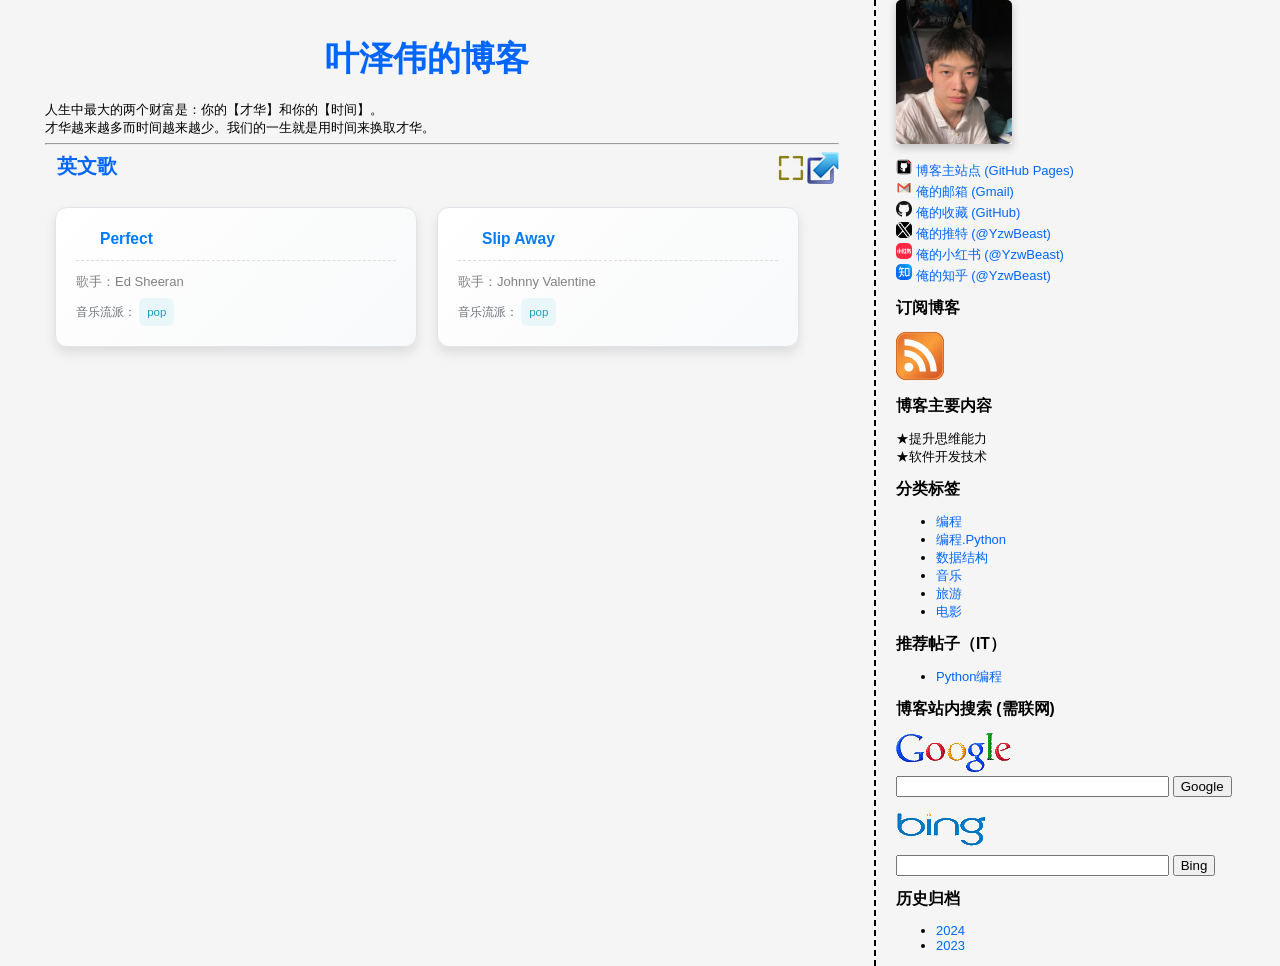
==== index.html @ 0dd4cbb3 "Update" ====
<!DOCTYPE html>

<head>
    <meta http-equiv="Content-Type" content="text/html; charset=utf-8" />
    <meta name="viewport" content="width=device-width, initial-scale=1.0">
    <meta name="generator" content="Python script by yzw.beast@gmail.com" />
    <meta name="provider" content="pylove.us.kg" />
    <link type="text/css" rel="stylesheet" href="/css/yzw-beast.css">
    <script src="/js/yzwbeast.js" type="text/javascript"></script>
    <link href="https://pylove.us.kg/images/yzwer.jpg" rel="icon" type="image/x-icon">
    <!--@ Change blog title @-->
    <title>英文歌 - 叶泽伟的博客</title>
</head>

<body>
    <div class="container">
        <div class="content">
            <div id="main">
                <div id="part1">
                    <h1><a href="https://pylove.us.kg/" title="跳转到俺的博客">叶泽伟的博客</a></h1>
                    <div class="descriptionwrapper">
                        <script language="JavaScript">
                            document.write(quote)
                        </script>
                        <hr>
                    </div>
                </div>
                <div>
                    <span class="post-config-buttons" onclick="fn()">
                        <div id="partmax"><a class="tooltip" id="tooltip1"><img src="/images/maximize_32x32.png"
                                    alt="进入全屏"></a></div>
                        <div id="partmin" style="display: none;"><a class="tooltip" id="tooltip2"><img
                                    src="/images/minimize_32x32.png" alt="退出全屏"></a></div>
                    </span>
                    <span class="post-config-buttons">
                        <div id="enter" onclick="enterFullScreen()" style="cursor: pointer;">
                            <a class="tooltip" id="tooltip3"><img src="/images/enterFullScreen_32x32.png"
                                    alt="进入全屏"></a>
                        </div>
                        <div id="exit" onclick="exitFullScreen()" style="display: none; cursor: pointer;">
                            <a class="tooltip" id="tooltip4"><img src="/images/exitFullScreen_32x32.png" alt="退出全屏"></a>
                        </div>
                    </span>
                </div>
                <div class="post">
                    <h2><a href="https://pylove.us.kg/index.html" title="回到首页">英文歌</a></h2>
                    <div class="in-content">
                        <div class="post-card">
                            <h3><a href="perfect/perfect.html">Perfect</a></h3>
                            <div class="meta">
                                <span class="post-timestamp">歌手：Ed Sheeran</span>
                                <span class="tags">
                                    音乐流派：
                                    <a href="genre/pop.html" class="tag">pop</a>
                                    <!-- <a href="genre/soft-rock.html" class="tag">soft rock</a> -->
                                </span>
                            </div>
                        </div>
                        <div class="post-card">
                            <h3><a href="slip-away/slip-away.html">Slip Away</a></h3>
                            <div class="meta">
                                <span class="post-timestamp">歌手：Johnny Valentine</span>
                                <span class="tags">
                                    音乐流派：
                                    <a href="genre/pop.html" class="tag">pop</a>
                                </span>
                            </div>
                        </div>
                    </div>
                </div>
            </div>
        </div>
        <aside id="part2" class="sidebar"></aside>
    </div> <!-- end content-wrapper -->
</body>

</html>
---- css/yzw-beast.css ----
body {
    margin: 0;
    /* padding: 0; */
    font-size: small;
    background-color: WhiteSmoke;
    color: Black;
    /* font-size: 16px; */
    /* line-height: 1.5; */
    /* font: normal normal 100% 'Trebuchet MS', verdana, sans-serif; */
    /* font-family: Arial, sans-serif; */
}

#main {
    /* float: left; */
    padding-bottom: 20px;
    margin: 0;
    padding: 0;
    font: normal normal 100% 'Trebuchet MS', verdana, sans-serif;
    word-wrap: break-word;
    overflow: hidden;
    transition: width 0.3s ease;
    /* 添加过渡效果 */
}

/* 隐藏元素时设置更平滑的样式 */
#part1,
#part2 {
    transition: opacity 0.3s ease;
}

/* 容器样式 */
.container {
    margin: 0;
    padding: 0;
    display: flex;
    min-height: 100vh; /* 确保内容至少占满一屏 */
    gap: 20px; /* 左右间距 */
    box-sizing: border-box;
}

/* 左侧内容区域 */
.content {
    flex: 67; /* 左侧占 67 份 */
    background-color: WhiteSmoke;
    /* padding: 4px 8px 0px 0px; */
    padding: 15px;
    /* box-shadow: 0 0 5px rgba(0, 0, 0, 0.1); */
}

/* 侧边栏 */
.sidebar {
    text-transform: none;
    background-color: FFFCF5;
    padding-left: 20px;
    width: 30%;
    float: right;
    font: normal normal 100% 'Trebuchet MS', verdana, sans-serif;
    border-left: 2px dashed; /* 宽度为 2 像素，样式为虚线 */
    word-wrap: break-word;
    /* overflow: hidden; */
}

.sidebar img {
    max-width: 100%; /* 图片最大宽度为容器宽度 */
    height: auto; /* 保持宽高比例 */
    border-radius: 5px; /* 圆角效果 */
}

/* 内容容器 */
.in-content {
    display: grid;
    grid-template-columns: repeat(auto-fit, minmax(clamp(250px, 30%, 400px), 1fr)); /* 自适应宽度的卡片布局 */
    gap: 20px;
    padding: 20px;
    max-width: 1200px;
    margin: auto;
}

/* 卡片样式 */
.post-card {
    background: linear-gradient(135deg, #ffffff, #f8f9fa);
    border-radius: 12px;
    box-shadow: 0 6px 12px rgba(0, 0, 0, 0.1);
    padding: 20px;
    transition: transform 0.3s, box-shadow 0.3s;
    position: relative;
    overflow: hidden;
    border: 1px solid #e1e4e8;
}

.post-card:hover {
    transform: translateY(-10px);
    box-shadow: 0 12px 24px rgba(0, 0, 0, 0.2);
}

/* 标题 */
.post-card h3 {
    font-size: 20px;
    margin: 0 0 12px;
    line-height: 1.4;
}

.post-card h3 a {
    text-decoration: none;
    color: #007bff;
    font-weight: bold;
}

.post-card h3 a:hover {
    color: #0056b3;
}

/* 元信息 */
.meta {
    font-size: 14px;
    color: #6c757d;
    margin-top: 10px;
    border-top: 1px dashed #ddd;
    padding-top: 10px;
}

/* 时间戳 */
.post-timestamp {
    display: block;
    margin-bottom: 5px;
    font-size: 13px;
    color: #808080;
    /* padding-left: 20px; */
    /* padding: 1px 50px 1px 20px; */
    margin-right: 12px;
}

.post-timestamp1 {
    color: #808080;
    padding: 1px 50px 1px 20px;
    margin-right: 12px;
}


/* 标签 */
.tags {
    font-size: clamp(11px, 0.9vw, 13px);
    margin-top: 6px;
    /* padding-left: 20px; */
    /* padding: 1px 50px 1px 20px; */
}

.tags .tag {
    color: #17a2b8;
    text-decoration: none;
    background-color: #e9f7fa;
    padding: 3px 8px;
    border-radius: 6px;
    margin-right: 5px;
    display: inline-block;
    transition: background-color 0.2s ease, color 0.2s ease;
}

.tags .tag:hover {
    background-color: #cfeff3;
    color: #0c7a91;
}

/* 响应式设计：当屏幕宽度小于768px时 */
@media (max-width: 768px) {
    .container {
        flex-direction: column;
        /* 改为垂直布局 */
    }

    .sidebar {
        width: 100%;
        /* 让侧边栏宽度适配屏幕 */
        margin-top: 20px;
        /* 添加顶部间距 */
        border-left: none;
        /* 去掉左侧分隔线 */
        border-top: 1px solid #ddd;
        /* 改为顶部分隔线 */
    }

    .post-card {
        padding: 12px;
    }

    .post-card h3 {
        font-size: 16px;
    }

    .meta {
        font-size: 12px;
    }
}


.post {
    padding: 0px 20px 0px 20px;
    margin-bottom: 20px;
    line-height: 22px;
}

.post h2 {
    font-size: 150%;
    font-weight: bold;
    margin-top: 10px;
    margin-bottom: 10px;
    padding: 0px 0px 0px 22px;
}

.post h3 {
    font-size: 120%;
    font-weight: bold;
    margin-top: 0px;
    margin-bottom: 0px;
    padding: 0px 0px 0px 24px;
}

.post h4 {
    font-size: 110%;
    font-weight: bold;
    margin-top: 5px;
    margin-bottom: 5px;
    padding: 0px 0px 0px 22px;
}



table {
    width: 100%;
    border-collapse: collapse;
}

th,
td {
    padding: 10px;
    text-align: left;
    font-size: 1em;
}

th {
    background-color: #f2f2f2;
}

tr:nth-child(even) {
    background-color: #f2f2f2;
}

tr:nth-child(odd) {
    background-color: #ffffff;
}

.dark-mode {
    background-color: black;
    color: white;
}

.flip-card {
    background-color: transparent;
    width: 116px;
    height: 144px;
    perspective: 1000px;
}

.flip-card-inner {
    position: relative;
    width: 100%;
    height: 100%;
    text-align: center;
    transition: transform 0.6s;
    transform-style: preserve-3d;
    box-shadow: 0 4px 8px 0 rgba(0, 0, 0, 0.2);
}

.flip-card:hover .flip-card-inner {
    transform: rotateY(180deg);
}

.flip-card-front,
.flip-card-back {
    position: absolute;
    width: 100%;
    height: 100%;
    -webkit-backface-visibility: hidden;
    backface-visibility: hidden;
}

.flip-card-front {
    background-color: whitesmoke;
}

.flip-card-back {
    background-color: black;
    color: black;
    transform: rotateY(180deg);
}

.tooltip {
    color: #03f;
    cursor: help;
}

.tooltip-box {
    display: block;
    background: #FFFFE3;
    /*    background: DodgerBlue;*/
    line-height: 1.6;
    border: 1px solid #66CCFF;
    color: #333;
    padding: 5px;
    font-weight: bold;
    font-style: italic;
    /*    font: normal normal 100% 'Trebuchet MS', verdana, sans-serif;*/
    -webkit-border-radius: 10px;
    overflow: auto;
}

.descriptionwrapper {
    margin-left: 30px;
}

.sidebar h2 {
    font-weight: bold;
    font-size: 120%;
    /*--@ 150% @--*/
    /*    color: #000000;*/
}

h1 {
    font-size: 260%;
    font-weight: bold;
    line-height: 120%;
    text-align: center;
}

h3 {
    font-size: 200%;
    font-weight: bold;
    padding: 0px 0px 0px 22px;
}

h4 {
    font-size: 120%;
    font-weight: bold;
}



.post-config-buttons {
    float: right;
    /*    padding-bottom: 0px;
    padding: 10px;
    overflow: hidden;*/
}

a {
    text-decoration: none;
    color: #0066FF;
}

a:hover {
    text-decoration: underline;
    color: #88BBFF;
}

a img {
    border: 0;
}

a:visited {
    color: #800080;
}

.sidebar h2 {
    font-weight: bold;
    font-size: 120%;
    /*    color: Black;*/
}

.sidebar h3 {
    font-weight: bold;
    font-size: 100%;
    /*    color: Black;*/
}

.glow {
    /*    font-size: 80px;*/
    /*    color: #f56300;*/
    /*    color: #2997ff;*/
    color: #241ed5;
    text-align: center;
    animation: glow 1s ease-in-out infinite alternate;
}

/* 默认的浅色模式样式（已经定义好在你的代码中） */

@media (prefers-color-scheme: dark) {
    body {
        background-color: #1C1C1E;
        color: #e0e0e0;
    }

    .content {
        background-color: #1C1C1E;
    }

    .sidebar {
        background-color: #1C1C1E;
        border-left-color: #444; /* 边框颜色适配深色 */
    }

    .post-card {
        background: linear-gradient(135deg, #1e1e1e, #2a2a2a);
        border-color: #333;
        box-shadow: 0 6px 12px rgba(0, 0, 0, 0.5);
    }

    .post-card h3 a {
        color: #62dafb;
    }

    .post-card h3 a:hover {
        color: #3da6d9;
    }

    .tags .tag {
        background-color: #333;
        color: #62dafb;
    }

    .tags .tag:hover {
        background-color: #444;
        color: #3da6d9;
    }

    table th {
        background-color: #333;
        color: #e0e0e0;
    }

    table tr:nth-child(even) {
        background-color: #222;
    }

    table tr:nth-child(odd) {
        background-color: #1a1a1a;
    }

    .flip-card-front {
        background-color: #1e1e1e;
    }

    .flip-card-back {
        background-color: #444;
        color: #e0e0e0;
    }
}
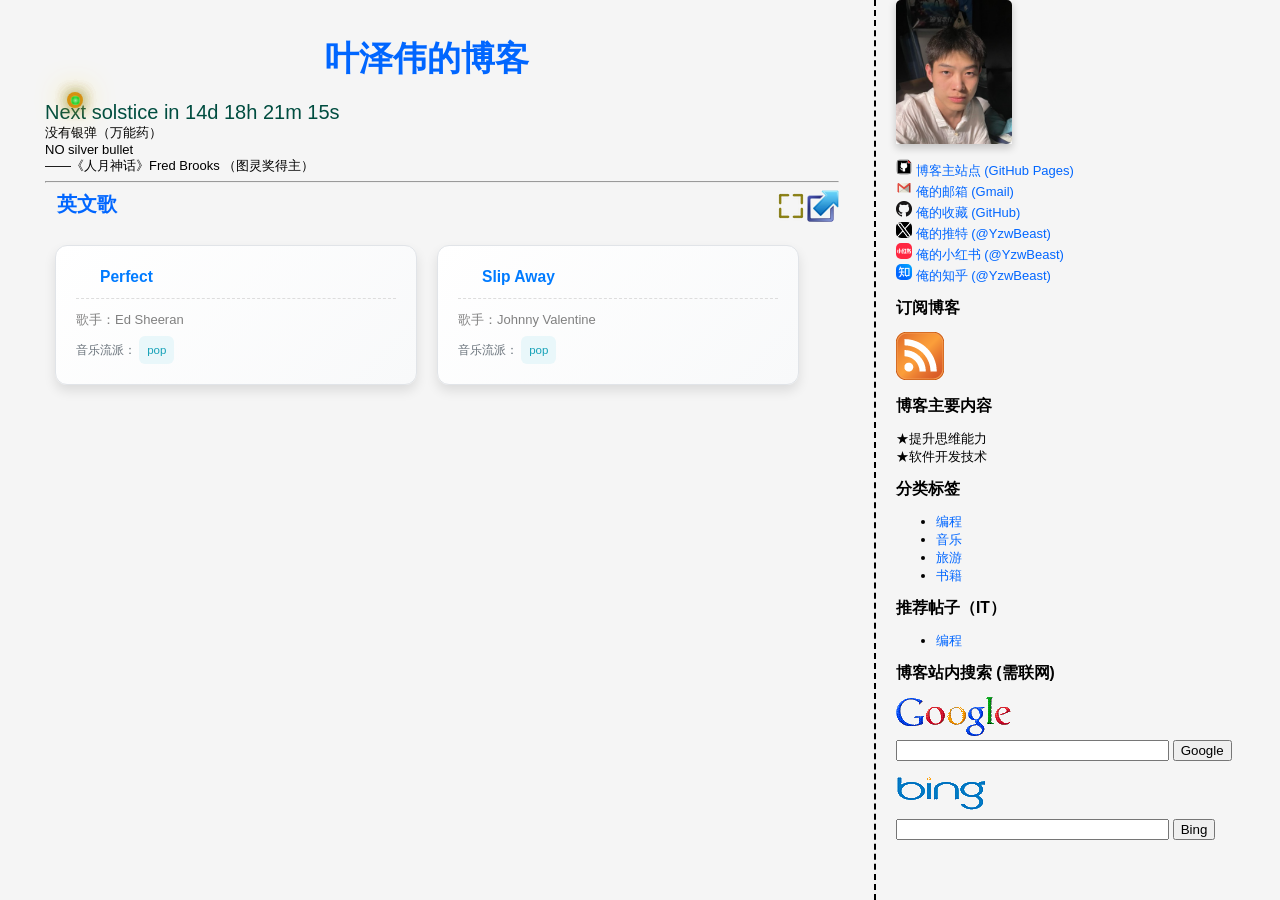
==== commit 4c509e82: "Update" ====
--- a/index.html
+++ b/index.html
@@ -18,8 +18,115 @@
             <div id="main">
                 <div id="part1">
                     <h1><a href="https://pylove.us.kg/" title="跳转到俺的博客">叶泽伟的博客</a></h1>
+                    <div id="suns-container"></div>
                     <div class="descriptionwrapper">
+                        <div id="countdown" class="countdown" aria-live="polite"></div>
                         <script language="JavaScript">
+                            var a = Math.random() + "";
+                            var rand1 = Math.floor(Math.random() * 101); // 生成一个范围在 0 到 100 的随机整数
+                            quotes = new Array;
+                            quotes[0] = '活着，如同生命最后一天般活着；<br>学习，如同永远活着般学习！<br>——圣雄甘地 （印度国父）';
+                            quotes[1] = '这些（监狱的）围墙很有趣——起初你痛恨它；然后你逐渐习惯它；足够长时间后，你开始依赖它...<br>这就是体制化！<br>——电影《肖申克的救赎》';
+                            quotes[2] = '做奴隶虽然不幸，但并不可怕，因为知道挣扎，毕竟还有挣脱的希望；<br>若是从奴隶生活中寻出美来，赞叹，陶醉，就是万劫不复的奴才了！<br>——鲁迅';
+                            quotes[3] = '优秀的设计在不断地演化<br>糟糕的设计在不断地打补丁';
+                            quotes[4] = '以铜为镜 可以正衣冠<br>以史为镜 可以知兴替<br>以人为镜 可以明得失<br>——李世民 （唐太宗）';
+                            quotes[5] = '我从来不把安逸和享乐当作生活目的；<br>对这种伦理基础，我称之为【猪栏的理想】<br>——爱因斯坦';
+                            quotes[6] = '一年之计 莫如树谷<br>十年之计 莫如树木<br>终身之计 莫如树人<br>——《管子》';
+                            quotes[7] = '最纯粹、最抽象的设计难题就是设计桥梁——你面对的问题是：如何用最少的材料，跨越给定的距离。<br>——保罗.格雷汉姆 （顶级黑客 硅谷创业教父）';
+                            quotes[8] = '一个人的价值，在于他贡献了什么，而不在于他获得了什么！<br>——爱因斯坦';
+                            quotes[9] = '更好的工具未必能做出更好的设计';
+                            quotes[10] = '我也会有恐惧和贪婪，只不过是——在大众贪婪时恐惧，在大众恐惧时贪婪！<br>——巴菲特';
+                            quotes[11] = '雪崩时，没有一片雪花觉得自己有责任<br>——伏尔泰 （启蒙思想家）';
+                            quotes[12] = '若批评不自由<br>则赞美无意义<br>——法国《费加罗报》的宗旨';
+                            quotes[13] = '自由人不会去问：＂他的国家能为他做些什么？＂<br>也不会去问：＂他能为他的国家做些什么？＂<br>他们问的是：＂我和我的同胞们能通过政府做些什么？＂<br>——米尔顿.弗里德曼 （诺贝尔经济学奖得主）';
+                            quotes[14] = '人生中最大的两个财富是：你的【才华】和你的【时间】。<br>才华越来越多而时间越来越少。我们的一生就是用时间来换取才华。';
+                            quotes[15] = '当法律失去公正 则反抗成为义务<br>When injustice becomes law，resistance becomes duty.';
+                            quotes[16] = '如果建筑工人像程序员写软件那样盖房子，那第一只飞来的啄木鸟就能毁掉人类文明 ☺<br>——Gerald Weinberg （软件工程大牛）';
+                            quotes[17] = '读书是在别人思想的帮助下建立自己的思想<br>——尼古拉.鲁巴金 （作家）';
+                            quotes[18] = '世上只有一种英雄主义——就是在认清生活的真相之后依然热爱生活<br>——罗曼.罗兰 （作家 诺贝尔奖得主）';
+                            quotes[19] = '宁鸣而死<br>不默而生<br>——范仲淹';
+                            quotes[20] = '财产不应公有，权力不应私有——否则将会坠入地狱！<br>——约翰.洛克 （哲学家 思想家）';
+                            quotes[21] = '短期而言，股票市场是个投票机<br>长期而言，股票市场是个称重器<br>——本杰明.格雷厄姆';
+                            quotes[22] = '真的猛士敢于在一个不正常的国家做一个正常的人';
+                            quotes[23] = '好的程序代码本身就是最好的文档<br>——《代码大全》Steve McConnell';
+                            quotes[24] = '尝试创建人间天堂，最终只会创造出地狱！<br>The attempt to make heaven on earth invariably produces hell.<br>——波普尔 （哲学家 思想家）';
+                            quotes[25] = '好的程序员是那种过单行道马路都要往两边看的人<br>——Doug Linder';
+                            quotes[26] = '退潮时便可知道谁在裸泳<br>——巴菲特';
+                            quotes[27] = '要以世界的眼光看中国<br>不要以中国的眼光看世界<br>——周有光 （语言学家 经济学家）';
+                            quotes[28] = '没有财产权就没有正义<br>——哈耶克 （诺贝尔经济学奖得主 政治思想家）';
+                            quotes[29] = '花自己的钱 办自己的事——既讲节约 又讲效果<br>花自己的钱 办别人的事——只讲节约 不讲效果<br>花别人的钱 办自己的事——不讲节约 只讲效果<br>花别人的钱 办别人的事——不讲节约 不讲效果<br>——米尔顿.弗里德曼 （诺贝尔经济学奖得主）';
+                            quotes[30] = '在软件【可重用】之前先得【可用】<br>——Ralph Johnson （设计模式四人帮之一）';
+                            quotes[31] = '最多人走的路肯定最安全<br>但别指望会在这样的路上碰到很多猎物<br>——纪德 （作家 诺贝尔奖得主）';
+                            quotes[32] = '你若不想做，总能找到借口<br>你若想做，总会找到方法<br>——阿拉伯谚语';
+                            quotes[33] = '你可以暂时地蒙骗所有人，也可以永久地蒙骗部分人；<br>但你不可能永久地蒙骗所有人！<br>You can fool all the people some of the time，some of the people all the time，but you can NOT fool all the people all the time.<br>——林肯 （美国前总统）';
+                            quotes[34] = '每当有事情发生，懦夫会问：＂这么做安全吗？＂<br>患得患失者会问：＂这么做明智吗？＂<br>虚荣者会问：＂这么做受欢迎吗？＂<br>但是良知只会问：＂这么做正确吗？＂<br>——马丁.路德.金 （美国人权领袖）';
+                            quotes[35] = '如果说调试（debug）是去除 bug 的过程，那么编程就是制造 bug 的过程。<br>——Edsger Dijkstra （图灵奖得主）';
+                            quotes[36] = '学习不是填满水桶，而是点燃火焰！<br>Education is not the filling of a pail but the lighting of a fire.<br>——叶芝 （爱尔兰诗人）';
+                            quotes[37] = '总是使一个国家变成人间地狱的东西，恰恰是人们试图将其变成天堂！<br>What has always made the state a hell on earth has been precisely that man has tried to make it heaven.<br>——荷尔德林 （哈耶克《通往奴役之路》第2章把此句作为引言）';
+                            quotes[38] = '道德在书本里，榜样在电视里，国土在肺里，爱情在房产证里，幸福感在梦里...<br>这就是某某特色';
+                            quotes[39] = '对知识分子而言，成为思维的精英比成为道德的精英更重要！<br>——王小波 （作家）';
+                            quotes[40] = '人生最大的痛苦不是失败<br>而是没有经历自己想要经历的一切';
+                            quotes[41] = '用代码行数测算软件开发进度 如同 按重量测算飞机的制造进度<br>——比尔.盖茨';
+                            quotes[42] = '简单即是美<br>Simple is beautiful';
+                            quotes[43] = '人类从历史中学到的唯一教训就是——人类没有从历史中学到任何教训！<br>——汤因比 （历史学家）';
+                            quotes[44] = '任何专制国家的教育，其目的都是在极力降低国民的心智。<br>——孟德斯鸠 （启蒙思想家）';
+                            quotes[45] = '先帝爷留下一个烂摊子；<br>第二代治理者的办法是头疼医头，脚疼医脚，虽然去不了病根儿，但起码减轻症状，让你以为治好了；<br>第三代是头疼医脸，脚疼也医脸——对他们来说，能否治好无所谓，面子最重要；<br>这一代更邪乎了，头疼堵嘴，脚疼也堵嘴——只要喊不出疼，就算没病！';
+                            quotes[46] = '无限的宽容必将导致宽容的消失<br>Unlimited tolerance must lead to the disappearance of tolerance.<br>——波普尔 （哲学家 思想家）';
+                            quotes[47] = '简单是可靠的先决条件<br>Simplicity is prerequisite for reliability.<br>——Edsger Dijkstra （图灵奖得主）';
+                            quotes[48] = '授人以鱼不如授人以渔！<br>授人以鱼只救一时之急，授人以渔则可解一生之需！<br>（注：这也是俺博客的宗旨）';
+                            quotes[49] = '知人者智 自知者明<br>胜人者有力 自胜者强<br>——《道德经》';
+                            quotes[50] = '未经反思自省的人生不值得去过<br>The unexamined life is not worth living.<br>——苏格拉底 （哲学之父）';
+                            quotes[51] = '你写下的任何代码，六个月后再去看，都像是别人写的 ☺<br>——Tom Cargill （贝尔实验室科学家）';
+                            quotes[52] = '预测未来最好的方法就是去创造未来<br>——林肯 （美国前总统）';
+                            quotes[53] = '若批评不自由<br>则赞美无意义<br>——法国《费加罗报》的宗旨';
+                            quotes[54] = '如果你来到一个陌生的国家，看到报纸上全是好消息；<br>我敢打赌，这个国家的好人都在监狱里！<br>——帕特.莫尼汉（美国参议员 社会学家）';
+                            quotes[55] = '世界上只有两种编程语言——要么充满了抱怨；要么没人使用 ☺<br>——Bjarne Stroustrup （C++ 之父）';
+                            quotes[56] = '编程的艺术就是处理复杂性的艺术<br>——Edsger Dijkstra （图灵奖得主）';
+                            quotes[57] = '我从事投资时会观察一家公司的【全貌】<br>而大多数投资人只盯着它的【股价】<br>——巴菲特';
+                            quotes[58] = '当法律失去公正 则反抗成为义务<br>When injustice becomes law，resistance becomes duty.';
+                            quotes[59] = '我从来不把安逸和享乐当作生活目的；<br>对这种伦理基础，我称之为【猪栏的理想】<br>——爱因斯坦';
+                            quotes[60] = '谎言重复千遍就是真理！<br>——戈培尔 （纳粹德国宣传部长）';
+                            quotes[61] = '百战百胜，非善之善者也；不战而屈人之兵，善之善者也。<br>故上兵伐谋，其次伐交，其次伐兵，其下攻城。<br>——《孙子兵法》孙武';
+                            quotes[62] = '不必为自己的独特看法而害怕<br>因为我们现在所接受的常识都曾是独特看法<br>——《自由思想的十诫》罗素 （哲学家 数学家 思想家）';
+                            quotes[63] = '只有两样东西可能是无限的——宇宙的大小和人类的愚蠢<br>不过，对于前者我不太确定 ☺<br>——爱因斯坦';
+                            quotes[64] = '价值投资不能保证一定盈利<br>但价值投资提供了通向成功的【唯一】机会<br>——巴菲特';
+                            quotes[65] = 'Tape is Dead，Disk is Tape，Flash is Disk，RAM Locality is King！<br>——Jim Gray （图灵奖得主 数据库大牛）';
+                            quotes[66] = '将愚人从他们所敬拜的锁链下解放出来是非常困难的<br>——伏尔泰 （启蒙思想家）';
+                            quotes[67] = '一旦你习惯了戴面具的生活<br>你的脸将变得跟面具一样<br>——电影《V怪客／V字仇杀队》';
+                            quotes[68] = '围在城里的人想逃出来，城外的人想冲进去；<br>对婚姻也罢，职业也罢，人生的愿望大都如此！<br>——《围城》钱钟书';
+                            quotes[69] = '投资成功与否并非取决于你了解的东西，而在于你能否老老实实地承认你所不知道的东西！<br>投资人并不需要做对很多事情，重要的是不要犯重大的错误！<br>——巴菲特';
+                            quotes[70] = '人们总以为自己生活的时代糟糕透顶，总是向往过去的黄金时代；<br>但在我们如今认为是身处黄金年代的那些人看来，他们当时所处的世界同样是苍白无力的！<br>——伍迪.艾伦 （作家 编剧 导演）';
+                            quotes[71] = '优秀软件的作用是让复杂的东西看起来简单<br>——Grady Booch （UML 创始人之一）';
+                            quotes[72] = '谁控制过去，谁就控制未来；<br>谁控制现在，谁就控制过去！<br>Who controls the past controls the future. Who controls the present controls the past.<br>——《1984》乔治.奥威尔';
+                            quotes[73] = '软件就像【性】——免费的时候更好 ☺<br>Software is like sex，it`s better when it`s free.<br>——Linus Torvalds （Linux 之父）';
+                            quotes[74] = '你的时间有限，所以不要浪费时间去重复别人的生活！<br>Your time is limited，so don`t waste it living someone else`s life.<br>——乔布斯';
+                            quotes[75] = '时间会刺破青春的华丽精致<br>会把平行线刻上美人的额角<br>会吃掉稀世之珍和天生丽质<br>什么都逃不过它横扫的镰刀<br>——莎士比亚';
+                            quotes[76] = '父母们最根本的缺点，在于想要自己的孩子为自己争光。<br>The fundamental defect of fathers is that they want their children to be a credit to them.<br>——罗素 （哲学家 数学家 思想家）';
+                            quotes[77] = '没有银弹（万能药）<br>NO silver bullet<br>——《人月神话》Fred Brooks （图灵奖得主）';
+                            quotes[78] = '艺术家用谎言揭露真相<br>政治家用谎言掩盖真相<br>Artists use lies to tell the truth，while politicians use them to cover the truth up.<br>——电影《V怪客／V字仇杀队》';
+                            quotes[79] = '兵无常势，水无常形；<br>能因敌变化而取胜者，谓之神！<br>——《孙子兵法》孙武';
+                            quotes[80] = '对爱情的渴望，对知识的追求，对人类苦难不可遏制的同情心，这三种纯洁而无比强烈的激情支配着我的一生。<br>Three passions，simple but overwhelmingly strong，have governed my life：the longing for love，the search for knowledge，and unbearable pity for the suffering of mankind.<br>——《我为什么而活着》罗素 （哲学家 数学家 思想家）';
+                            quotes[81] = '从不同的层次审视你的设计';
+                            quotes[82] = '牺牲【基本自由】来换取暂时的安全，最后既得不到安全也得不到自由！<br>——富兰克林 （美国开国元勋 物理学家 作家）';
+                            quotes[83] = '拜金不可怕，可怕的是：在一个不吃不喝也要几百年才能买房的社会却不许拜金；<br>低俗不可怕，可怕的是：在一个几千万男生找不到女友，同龄少女都被老男人包养的国度却不准低俗！';
+                            quotes[84] = 'Java 与 JavaScript 的关系，如同雷锋与雷峰塔的关系 ☺';
+                            quotes[85] = '在理论上，理论和实践是没有差异的；但在实践中，是有差异的！<br>In theory，there is no difference between theory and practice. But in practice，there is.<br>——Snepscheut';
+                            quotes[86] = '程序必须首先让人类可以理解 然后顺便让机器能执行<br>——《SICP》';
+                            quotes[87] = '民主并非只是选举投票；<br>它是生活方式，是思维方式，是你每天呼吸的空气，举手投足的修养，个人回转的空间...<br>——龙应台 （台湾作家）';
+                            quotes[88] = '兴趣是最好的老师<br>——爱因斯坦';
+                            quotes[89] = '成功的教学所需要的不是强制<br>而是激发学生的欲望<br>——托尔斯泰 （作家）';
+                            quotes[90] = '投资是预测资产收益的活动<br>投机是预测市场心理的活动<br>——凯恩斯 （经济学家）';
+                            quotes[91] = '你要按你所想的去生活<br>否则你迟早会按你所生活的去想';
+                            quotes[92] = '你若失去了财产，你只失去了一点儿；<br>你若失去了荣誉，你就失去了许多；<br>你若失去了勇气，你就把一切都失去了！<br>——歌德';
+                            quotes[93] = '想得到你从未拥有过的东西<br>就必须做你从未做过的事情';
+                            quotes[94] = '在进度落后的项目中增加人手只会导致进度更加落后<br>——《人月神话》Fred Brooks （图灵奖得主）';
+                            quotes[95] = '知己知彼 百战不殆<br>不知彼而知己 一胜一负<br>不知彼不知己 每战必殆<br>——《孙子兵法》孙武';
+                            quotes[96] = '想象力比知识更重要！<br>因为知识是有限的，而想象力概括着世界的一切，推动着进步，并且是知识进化的源泉<br>——爱因斯坦';
+                            quotes[97] = '每个人出生的时候都是原创<br>可悲的是很多人渐渐都成了盗版';
+                            quotes[98] = '大多数人宁愿死去也不愿思考<br>事实上他们也确实到死都没有思考<br>——罗素 （哲学家 数学家 思想家）';
+                            quotes[99] = '没有人可以回到过去，重新开始；<br>但谁都可以从现在开始，书写一个全然不同的结局！';
+                            quotes[100] = '真正的无知【不是】知识的贫乏<br>而是拒绝获取知识<br>——波普尔 （哲学家 思想家）';
+                            var quote = quotes[rand1];
                             document.write(quote)
                         </script>
                         <hr>
@@ -70,8 +177,103 @@
                 </div>
             </div>
         </div>
-        <aside id="part2" class="sidebar"></aside>
+        <aside id="part2" class="sidebar">
+            <div>
+                <div>
+                    <!-- <img src="images/yzwer.jpg" alt="叶泽伟" title="叶泽伟"><br> -->
+                    <div class="flip-card">
+                        <div class="flip-card-inner">
+                            <div class="flip-card-front">
+                                <img src="/images/yzwbeast.png" style="height:144px;">
+                            </div>
+                            <div class="flip-card-back">
+                                <h1 class="glow">欢迎</h1>
+                            </div>
+                        </div>
+                    </div>
+                    <br>
+                    <img src="/images/favicon/githubpage.ico" height="16" width="16" />
+                    <a href="https://pylove.us.kg/" target="_blank">博客主站点 (GitHub Pages)</a><br>
+                    <img src="/images/favicon/gmail.ico" height="16" width="16" />
+                    <a href="mailto:yzw.beast@gmail.com" target="_blank">俺的邮箱 (Gmail)</a><br>
+                    <a href="https://github.com/yzwbeast" target="_blank">
+                        <picture>
+                            <!-- 深色模式图片 -->
+                            <source srcset="/images/favicon/github1.ico" media="(prefers-color-scheme: dark)">
+                            <!-- 浅色模式图片 -->
+                            <source srcset="/images/favicon/github.ico" media="(prefers-color-scheme: light)">
+                            <!-- 默认图片 -->
+                            <img src="/images/favicon/github.ico" height="16" width="16" alt="GitHub Icon">
+                        </picture>
+                        俺的收藏 (GitHub)
+                    </a><br>
+            
+                    <img src="/images/favicon/twitter.ico" height="16" width="16" />
+                    <a href="https://twitter.com/yzwbeast" target="_blank">俺的推特 (@YzwBeast)</a><br>
+                    <img src="/images/favicon/xiaohongshu.ico" height="16" width="16" />
+                    <a href="https://www.xiaohongshu.com/user/profile/5f4a70a3000000000101d0a5" target="_blank">俺的小红书
+                        (@YzwBeast)</a><br>
+                    <img src="/images/favicon/zhihu.ico" height="16" width="16" />
+                    <a href="https://www.zhihu.com/people/er-yue-xie-52" target="_blank">俺的知乎
+                        (@YzwBeast)</a><br>
+                </div>
+                <div>
+                    <h2>订阅博客</h2>
+                    <div>
+                        <a href="/rss.xml" class="tooltip" id="tooltip5" target="_blank">
+                            <img src="/images/feed-icon-animated.gif" alt="RSS 订阅"></a>
+                    </div>
+                </div>
+                <div>
+                    <h2>博客主要内容</h2>
+                    <div>
+                        ★提升思维能力<br>
+                        ★软件开发技术
+                    </div>
+                </div>
+                <div>
+                    <h2>分类标签</h2>
+                    <div>
+                        <ul>
+                            <li><a href="/tags/it.html" class="tag">编程</a></li>
+                            <li><a href="https://song.pylove.us.kg/index.html" class="tag">音乐</a></li>
+                            <li><a href="/tags/travel.html" class="tag">旅游</a></li>
+                            <li><a href="/tags/books.html" class="tag">书籍</a></li>
+                        </ul>
+                    </div>
+                </div>
+                <div>
+                    <div>
+                        <h2>推荐帖子（IT）</h2>
+                        <ul>
+                            <li><a href='/tags/it.html'>编程</a></li>
+                        </ul>
+                    </div>
+                </div>
+                <div>
+                    <h2>博客站内搜索 (需联网)</h2>
+                    <div>
+                        <img src="/images/search/google.png" alt="Google"><br>
+                        <form method="GET" action="https://encrypted.google.com/search" target="_blank">
+                            <input name="ie" value="UTF-8" type="hidden">
+                            <input name="oe" value="UTF-8" type="hidden">
+                            <input name="sitesearch" value="site:yzw.github.io" type="hidden">
+                            <input name="q" size="32" maxlength="128" type="text">
+                            <input name="search" value="Google" type="submit">
+                        </form>
+                        <br>
+                        <img src="/images/search/bing.png" alt="Bing"><br>
+                        <form method="GET" action="https://www.bing.com/search" target="_blank">
+                            <input name="q1" value="site:yzw.github.io" type="hidden">
+                            <input name="q" size="32" maxlength="128" type="text">
+                            <input name="search" value="Bing" type="submit">
+                        </form>
+                    </div>
+                </div>
+            </div>
+        </aside>
     </div> <!-- end content-wrapper -->
+    <script src="/js/countdown.js" type="text/javascript"></script>
 </body>
 
 </html>
--- a/css/yzw-beast.css
+++ b/css/yzw-beast.css
@@ -27,6 +27,17 @@
 #part2 {
     transition: opacity 0.3s ease;
 }
+
+#suns-container {
+    margin: 0;
+    padding: 0;
+    position: absolute; /* 或者 absolute */
+    top: 35px;
+    /* right: 0px; */
+    z-index: 10; /* 确保其叠放在其他元素之上 */
+    pointer-events: none; /* 如果不需要鼠标交互，可以避免遮挡 */
+}
+
 
 /* 容器样式 */
 .container {
@@ -161,11 +172,21 @@
     color: #0c7a91;
 }
 
-/* 响应式设计：当屏幕宽度小于768px时 */
-@media (max-width: 768px) {
+/* 响应式设计：当屏幕宽度大于768px时 */
+@media (min-width: 768px) {
+    #suns-container {
+        left:0px;
+    }
+}
+
+@media (max-width: 532px){
     .container {
         flex-direction: column;
         /* 改为垂直布局 */
+    }
+
+    #suns-container {
+        right: 0px;
     }
 
     .sidebar {
@@ -193,6 +214,43 @@
 }
 
 
+/* 响应式设计：当屏幕宽度小于768px时 */
+@media (min-width: 532px) and (max-width: 768px)  {
+/* @media (max-width: 768px) { */
+    .container {
+        flex-direction: column;
+        /* 改为垂直布局 */
+    }
+
+    #suns-container {
+        left: 290px;
+    }
+
+    .sidebar {
+        width: 100%;
+        /* 让侧边栏宽度适配屏幕 */
+        margin-top: 20px;
+        /* 添加顶部间距 */
+        border-left: none;
+        /* 去掉左侧分隔线 */
+        border-top: 1px solid #ddd;
+        /* 改为顶部分隔线 */
+    }
+
+    .post-card {
+        padding: 12px;
+    }
+
+    .post-card h3 {
+        font-size: 16px;
+    }
+
+    .meta {
+        font-size: 12px;
+    }
+}
+
+
 .post {
     padding: 0px 20px 0px 20px;
     margin-bottom: 20px;
@@ -391,6 +449,12 @@
     animation: glow 1s ease-in-out infinite alternate;
 }
 
+.countdown {
+    font-size: 20px;
+    margin-top: 20px;
+    color: #004d40; /* Dark green */
+  }
+
 /* 默认的浅色模式样式（已经定义好在你的代码中） */
 
 @media (prefers-color-scheme: dark) {
@@ -453,4 +517,8 @@
         background-color: #444;
         color: #e0e0e0;
     }
+
+    .countdown {
+        color: #004d40;
+      }
 }
